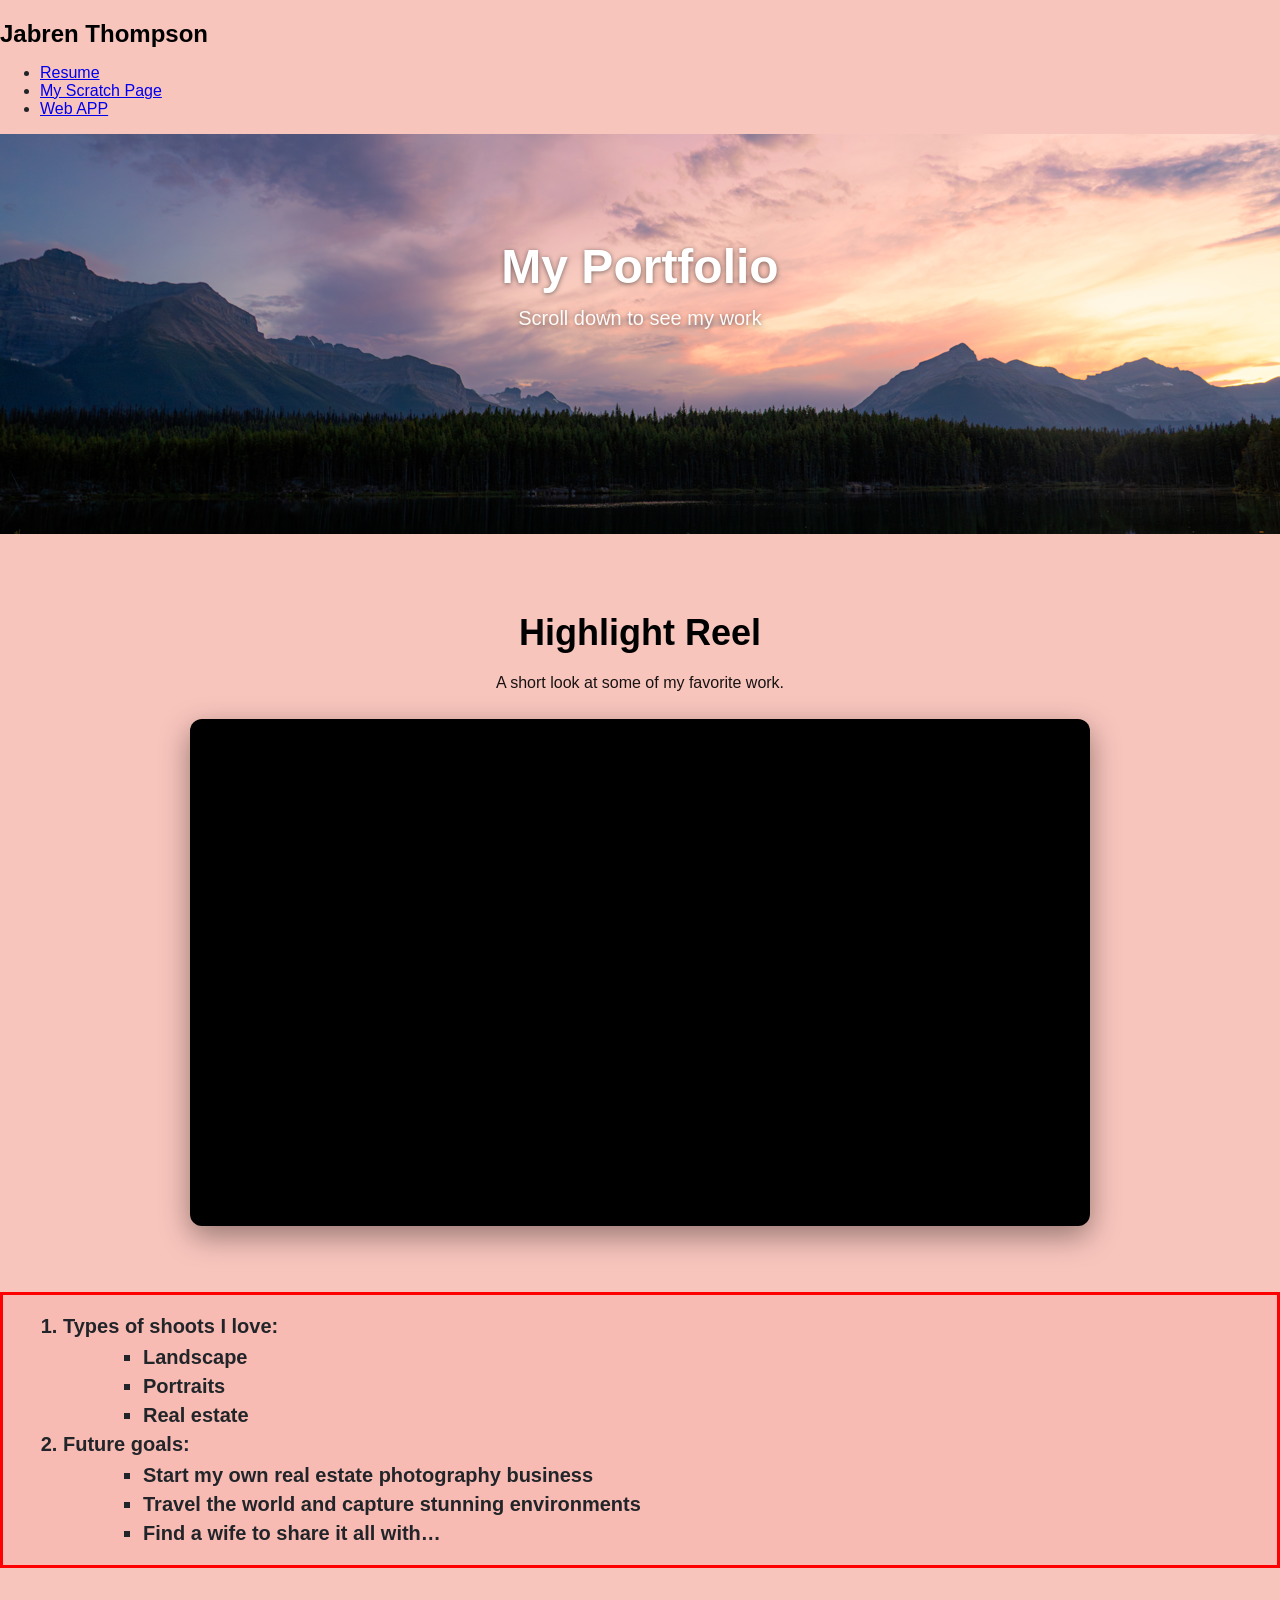
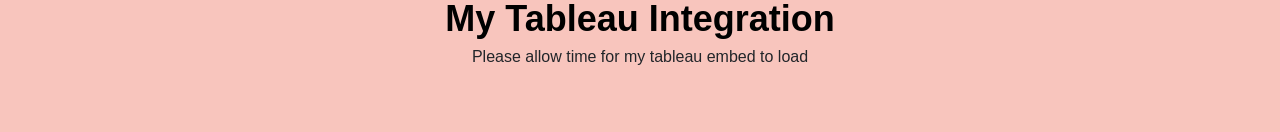
==== fromscratch.html @ 10fd50fd "Add files via upload" ====
<!DOCTYPE html>
<html lang="en">
<head>
    <meta charset="UTF-8">
    <meta name="viewport" content="width=device-width, initial-scale=1.0">
    <link rel="stylesheet" href="css/scratchstyles.css">
    <title>My Page From Scratch</title>     
</head>

<body>
         <nav>
            <div>
                <a href="#page-top"></a>
                <h1>Jabren Thompson</h1>
                <div class="collapse navbar-collapse" id="navbarResponsive">
                    <ul class="navbar-nav ms-auto">
                        <li class="nav-item"><a class="nav-link" href="index.html">Resume</a></li>
                        <li class="nav-item"><a class="nav-link" href="fromscratch.html">My Scratch Page</a></li>
                        <li class="nav-item"><a class="nav-link" href="webAPP.html">Web APP</a></li>
                    </ul>
                </div>
            </div>
        </nav>

    <!-- HERO SECTION -->
    <div class="hero-container">
        <img src="assets/img/Sunset-banff.png" alt="Sunset in Banff">

        <div class="hero-content">
            <h1 class="hero-title">My Portfolio</h1>
            <p class="hero-subtitle">Scroll down to see my work</p>
        </div>
    </div>

    <!-- VIDEO REEL SECTION -->
    <section id="reel">
        <div class="video-section">
            <h2>Highlight Reel</h2>
            <p class="video-subtitle">A short look at some of my favorite work.</p>

            <div class="video-container">
                <iframe
                    src="https://static1.squarespace.com/static/68d6d742d024cf2b338a4ec0/t/6933619b49ddef3ca492570e/1764975031119/AdvertIS201.mp4"
                    title="Embedded video"
                    frameborder="0"
                    allow="accelerometer; autoplay; clipboard-write; encrypted-media; gyroscope; picture-in-picture"
                    allowfullscreen>
                </iframe>
            </div>
        </div>
    </section><br>

<section class="styledlist">
  <div>
    <ol>
      <li>Types of shoots I love:
        <ul>
          <li>Landscape</li>
          <li>Portraits</li>
          <li>Real estate</li>
        </ul>
      </li>

      <li>Future goals:
        <ul>
          <li>Start my own real estate photography business</li>
          <li>Travel the world and capture stunning environments</li>
          <li>Find a wife to share it all with…</li>
        </ul>
      </li>
    </ol>
  </div>
</section>


    <section is="gallery">
            <div class="gallery-section">
                <h2>My Tableau Integration</h2>
                <a>Please allow time for my tableau embed to load</a><br><br>
            </div>
    </section><br>

<div class="tableau-wrapper" style="
    width: 100%;
    display: flex;
    justify-content: center;
    margin-top: 30px;
">
    <div class='tableauPlaceholder' id='viz1765050088493' style="
        position: relative;
        width: 90vw;          /* responsive width */
        max-width: 1400px;    /* keeps it from getting too wide */
        margin: 0 auto;
    ">
        <noscript>
            <a href='#'>
                <img
                    alt='viz'
                    src='https://public.tableau.com/static/images/62/62YQDCM4H/1.png'
                    style="border:none;"
                />
            </a>
        </noscript>

        <object class='tableauViz' style='display:none;'>
            <param name='host_url' value='https%3A%2F%2Fpublic.tableau.com%2F' />
            <param name='embed_code_version' value='3' />
            <param name='path' value='shared/62YQDCM4H' />
            <param name='toolbar' value='yes' />
            <param name='static_image' value='https://public.tableau.com/static/images/62/62YQDCM4H/1.png' />
            <param name='animate_transition' value='yes' />
            <param name='display_static_image' value='yes' />
            <param name='display_spinner' value='yes' />
            <param name='display_overlay' value='yes' />
            <param name='display_count' value='yes' />
            <param name='language' value='en-US' />
        </object>
    </div>
</div>

<script type='text/javascript'>
    var divElement = document.getElementById('viz1765050088493');
    var vizElement = divElement.getElementsByTagName('object')[0];

    // Responsive height: 75% of width (Tableau standard embed ratio)
    vizElement.style.width = "100%";
    vizElement.style.height = (divElement.offsetWidth * 0.75) + "px";

    var scriptElement = document.createElement('script');
    scriptElement.src = 'https://public.tableau.com/javascripts/api/viz_v1.js';
    vizElement.parentNode.insertBefore(scriptElement, vizElement);
</script>


</body>
</html>
---- css/scratchstyles.css ----
/* General page style */
body {
    font-family: "Lato", sans-serif;
    background-color: #f8f9fa;
    color: #212529;
    margin: 0;
    padding: 0;
}

/* Section headings */
h1, h2, h3 {
    font-weight: 700;
    color: #000000;
    margin-bottom: 0.5rem;
}

/* Paragraph styling */
p {
    line-height: 1.6;
    margin-bottom: 1rem;
}

/* ---------------------- */
/* HERO SECTION */
/* ---------------------- */

.hero-container {
    position: relative;
    width: 100%;
}

.hero-container img {
    width: 100%;
    height: auto;
    display: block;
}

/* Centers both heading + subheading together */
.hero-content {
    position: absolute;
    top:40%;               /* adjust up/down on image */
    left: 50%;
    transform: translate(-50%, -50%);
    text-align: center;
    color: white;
    text-shadow: 0 1px 5px rgba(0, 0, 0, 0.5); /* improves readability */
}

.hero-title {
    font-size: 3rem;
    font-weight: 700;
    margin: 0;
    color: white;
    text-shadow: 0 1px 5px rgba(0, 0, 0, 0.5); /* improves readability */
}

.hero-subtitle {
    font-size: 1.25rem;
    font-weight: 300;
    margin-top: 0.5rem;
    opacity: 0.95;
}

/* Mobile tweaks */
@media (max-width: 600px) {
    .hero-title {
        font-size: 2rem;
    }
    .hero-subtitle {
        font-size: 1rem;
    }
}

/* ---------------------- */
/* VIDEO SECTION */
/* ---------------------- */

#reel {
    padding: 3rem 1rem;
}

.video-section {
    max-width: 900px;
    margin: 0 auto;
    text-align: center;
}

.video-section h2 {
    font-size: 2.25rem;
    margin-bottom: 0.5rem;
}

.video-subtitle {
    margin-bottom: 1.5rem;
    opacity: 0.9;
    color: #000;
}

/* Responsive 16:9 wrapper */
.video-container {
    position: relative;
    width: 100%;
    max-width: 900px;
    margin: 0 auto;
    padding-bottom: 56.25%; /* 16:9 aspect ratio */
    height: 0;
    overflow: hidden;
    border-radius: 12px;
    box-shadow: 0 10px 30px rgba(0,0,0,0.4);
    background: #000;
}

.video-container iframe {
    position: absolute;
    top: 0;
    left: 0;
    width: 100%;
    height: 100%;
    border: 0;
}

.gallery-section {
    max-width: 900px;
    margin: 0 auto;
    text-align: center;
}

.gallery-section h2 {
    font-size: 2.25rem;
    margin-bottom: 0.5rem;
}

body {
    background-color: rgb(248, 197, 189);
}

.tableau {
    position: center;
}

.list_heading {
    font-size: medium;
}

.styledlist ol {
  font-size: 20px;
  font-weight: 600;
  margin-left: 20px;
}

.styledlist ul {
  margin-top: 8px;
  margin-left: 40px;
  list-style-type: square;
}

.styledlist li {
  margin-bottom: 6px;
}

.styledlist {
    border: 3px solid red;
    background-color: rgba(255, 0, 0, 0.05);
}
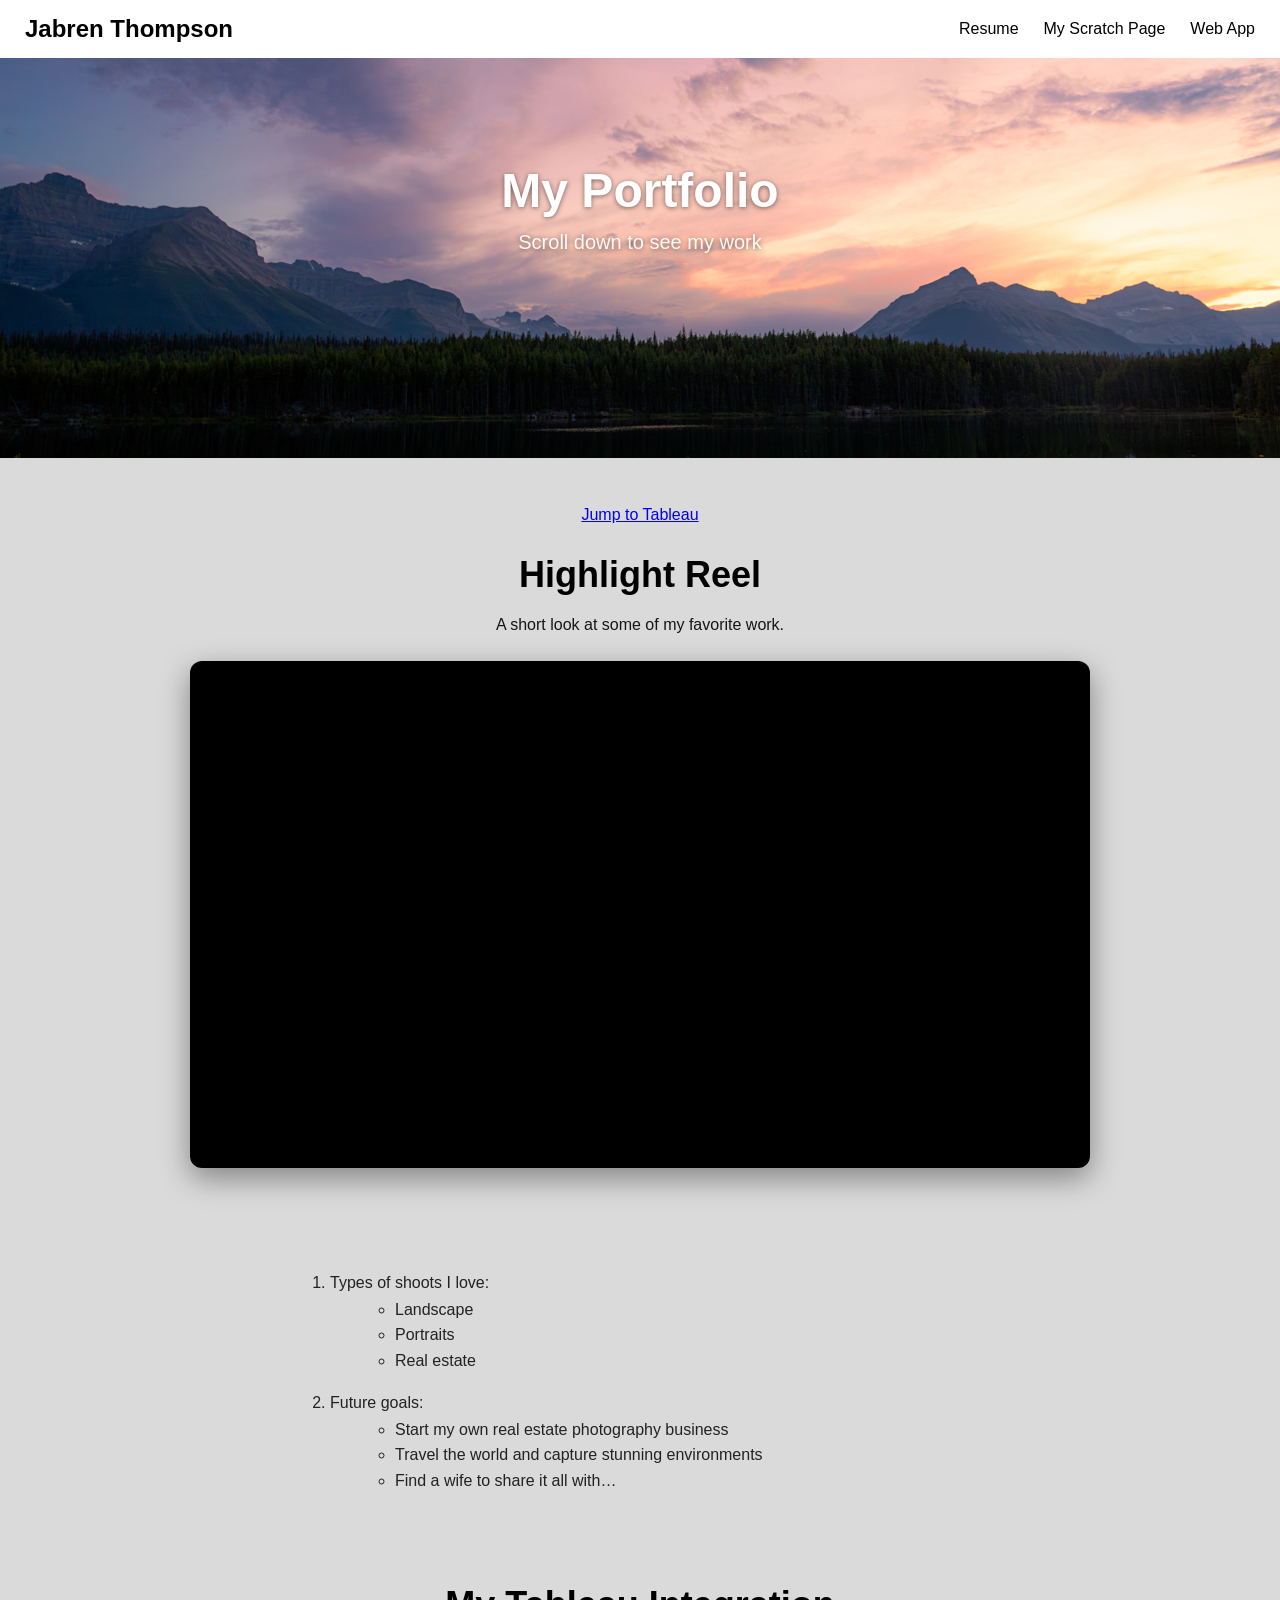
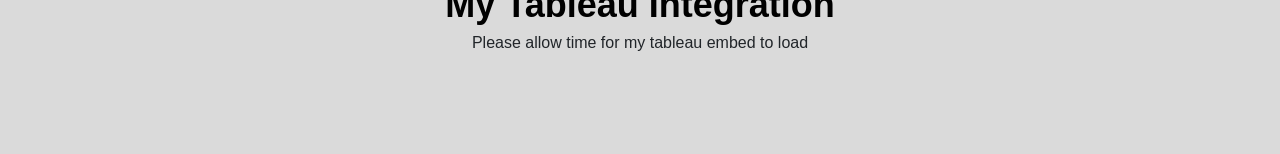
==== commit ad732c47: "Update fromscratch.html" ====
--- a/fromscratch.html
+++ b/fromscratch.html
@@ -8,25 +8,24 @@
 </head>
 
 <body>
-         <nav>
-            <div>
-                <a href="#page-top"></a>
-                <h1>Jabren Thompson</h1>
-                <div class="collapse navbar-collapse" id="navbarResponsive">
-                    <ul class="navbar-nav ms-auto">
-                        <li class="nav-item"><a class="nav-link" href="index.html">Resume</a></li>
-                        <li class="nav-item"><a class="nav-link" href="fromscratch.html">My Scratch Page</a></li>
-                        <li class="nav-item"><a class="nav-link" href="webAPP.html">Web APP</a></li>
-                    </ul>
-                </div>
-            </div>
-        </nav>
+         <nav class="navbar">
+    <div class="nav-container">
+        <h1 class="nav-title">Jabren Thompson</h1>
+
+        <div class="nav-links">
+            <a href="index.html">Resume</a>
+            <a href="fromscratch.html">My Scratch Page</a>
+            <a href="webAPP.html">Web App</a>
+        </div>
+    </div>
+</nav>
 
     <!-- HERO SECTION -->
     <div class="hero-container">
         <img src="assets/img/Sunset-banff.png" alt="Sunset in Banff">
 
         <div class="hero-content">
+            
             <h1 class="hero-title">My Portfolio</h1>
             <p class="hero-subtitle">Scroll down to see my work</p>
         </div>
@@ -35,6 +34,7 @@
     <!-- VIDEO REEL SECTION -->
     <section id="reel">
         <div class="video-section">
+            <a href="#Tableau">Jump to Tableau</a>
             <h2>Highlight Reel</h2>
             <p class="video-subtitle">A short look at some of my favorite work.</p>
 
@@ -65,7 +65,7 @@
         <ul>
           <li>Start my own real estate photography business</li>
           <li>Travel the world and capture stunning environments</li>
-          <li>Find a wife to share it all with…</li>
+          <li>Find a wife to share it all with…</li><br><br>
         </ul>
       </li>
     </ol>
@@ -73,10 +73,10 @@
 </section>
 
 
-    <section is="gallery">
+    <section is="gallery" id="Tableau">
             <div class="gallery-section">
                 <h2>My Tableau Integration</h2>
-                <a>Please allow time for my tableau embed to load</a><br><br>
+                <a>Please allow time for my tableau embed to load</a><br><br><br><br>
             </div>
     </section><br>
 
@@ -131,6 +131,22 @@
     vizElement.parentNode.insertBefore(scriptElement, vizElement);
 </script>
 
+<script>
+  window.addEventListener('load', function () {
+    if (window.location.hash) {
+      // Remove the hash from the URL
+      history.replaceState(
+        null,
+        document.title,
+        window.location.pathname + window.location.search
+      );
+      // Scroll to top
+      window.scrollTo(0, 0);
+    }
+  });
+</script>
+
+
 
 </body>
 </html>
--- a/css/scratchstyles.css
+++ b/css/scratchstyles.css
@@ -131,7 +131,7 @@
 }
 
 body {
-    background-color: rgb(248, 197, 189);
+    background-color: rgb(218, 218, 218);
 }
 
 .tableau {
@@ -142,24 +142,66 @@
     font-size: medium;
 }
 
-.styledlist ol {
-  font-size: 20px;
-  font-weight: 600;
-  margin-left: 20px;
-}
-
+/* Wrapper for the list section */
+.styledlist {
+    max-width: 700px;      
+    margin: 40px auto;     
+    padding: 0 20px;      
+    text-align: left;      
+}
+
+/* Style for numbered titles */
+.styledlist h3 {
+    font-size: 1.4rem;
+    margin-bottom: 10px;
+    color: #333;
+}
+
+/* Improve bullet list spacing */
 .styledlist ul {
-  margin-top: 8px;
-  margin-left: 40px;
-  list-style-type: square;
-}
-
+    margin: 5px 0 20px 25px; 
+    line-height: 1.6;      
+}
+
+/* Optional: soften the text slightly for aesthetic */
 .styledlist li {
-  margin-bottom: 6px;
-}
-
-.styledlist {
-    border: 3px solid red;
-    background-color: rgba(255, 0, 0, 0.05);
-}
-
+    font-size: 1rem;
+    color: #222;
+}
+
+/* NAVIGATION BAR */
+.navbar {
+    background-color: #ffffff;     /* dark slate */
+    padding: 15px 25px;
+    color: white;
+}
+
+.nav-container {
+    display: flex;
+    justify-content: space-between;
+    align-items: center;
+}
+
+.nav-title {
+    font-size: 1.5rem;
+    margin: 0;
+}
+
+.nav-links {
+    display: flex;
+    gap: 25px;    /* space between links */
+}
+
+.nav-links a {
+    color: #000000;                /* blue accent */
+    text-decoration: none;
+    font-weight: 500;
+    font-size: 1rem;
+}
+
+.nav-links a:hover {
+    text-decoration: underline;
+}
+
+
+
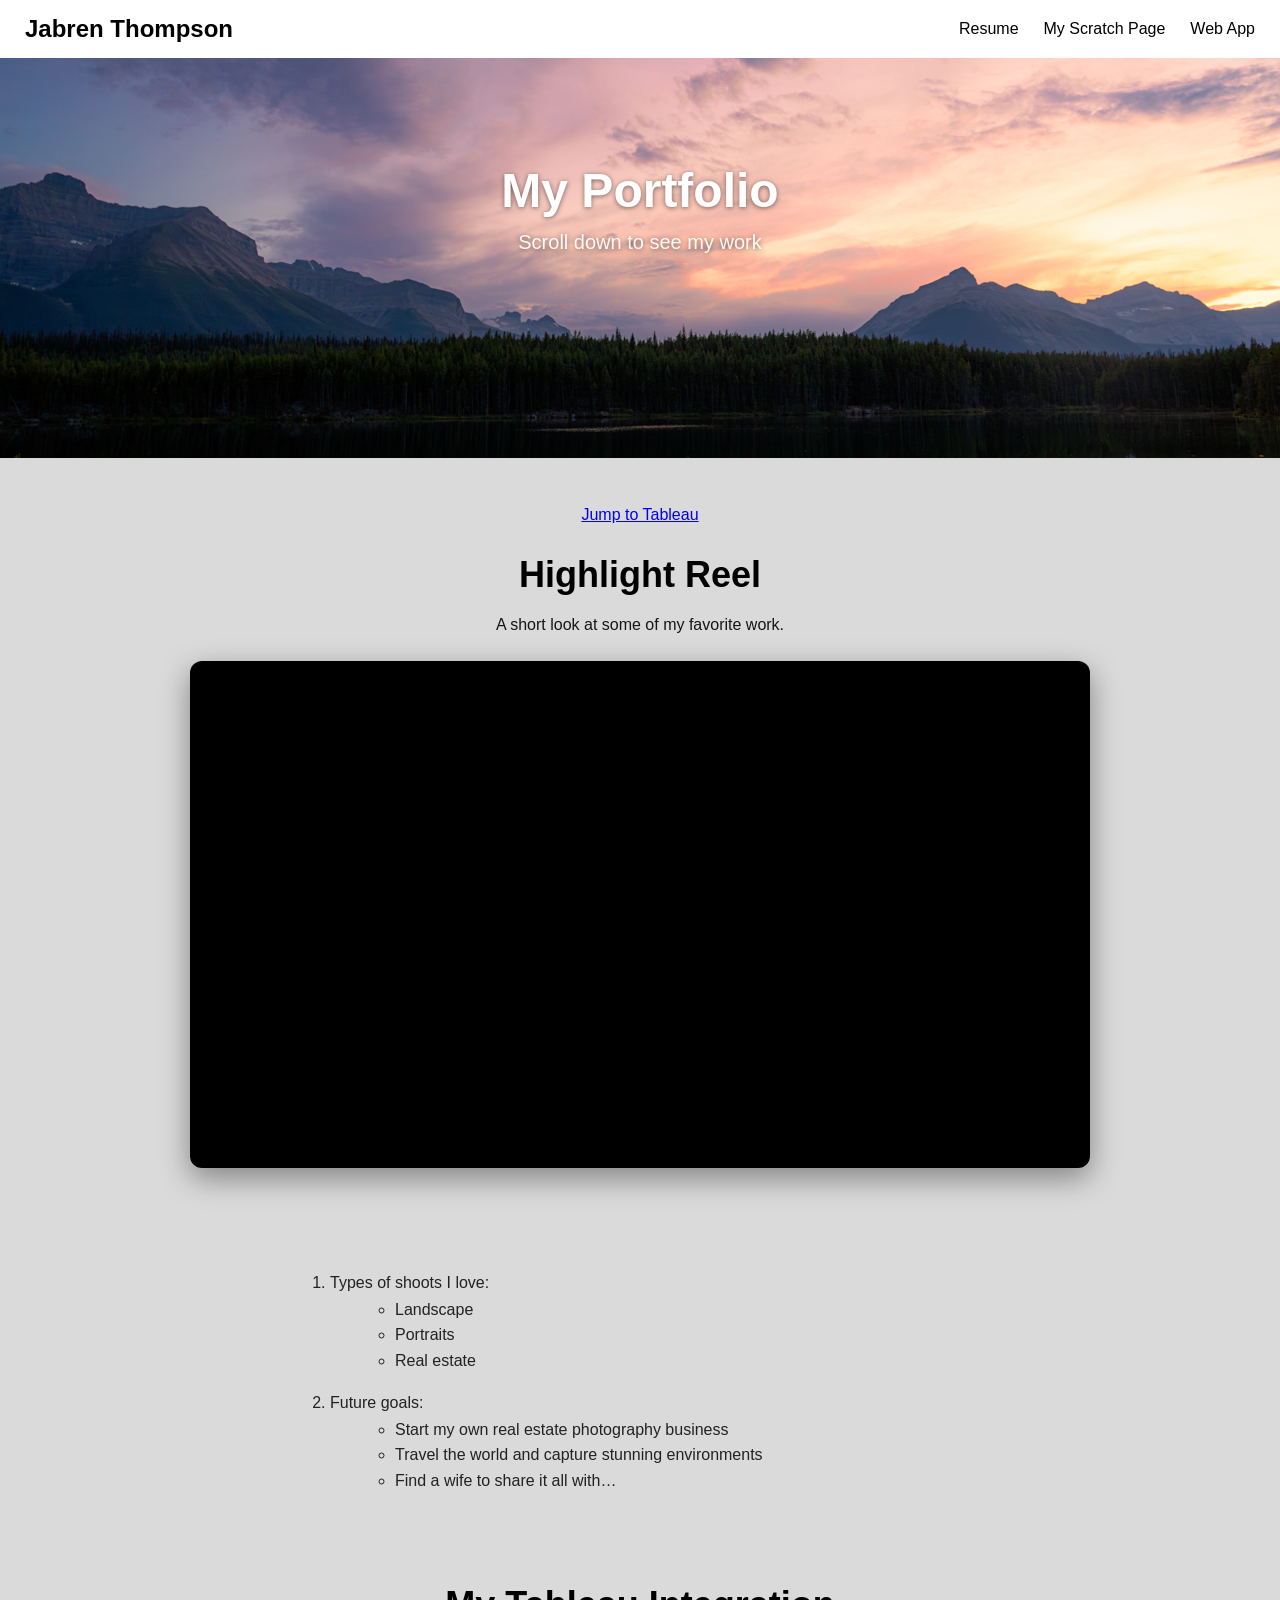
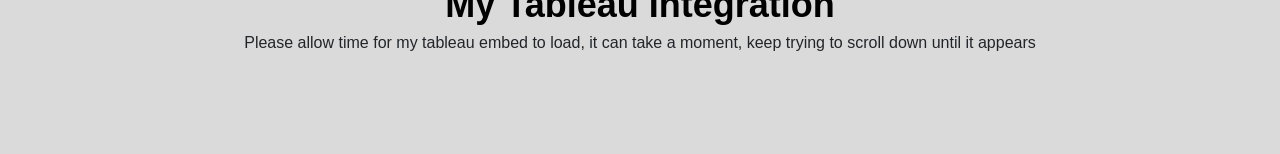
==== commit 34913c6b: "Update fromscratch.html" ====
--- a/fromscratch.html
+++ b/fromscratch.html
@@ -76,7 +76,7 @@
     <section is="gallery" id="Tableau">
             <div class="gallery-section">
                 <h2>My Tableau Integration</h2>
-                <a>Please allow time for my tableau embed to load</a><br><br><br><br>
+                <a>Please allow time for my tableau embed to load, it can take a moment, keep trying to scroll down until it appears</a><br><br><br><br>
             </div>
     </section><br>
 
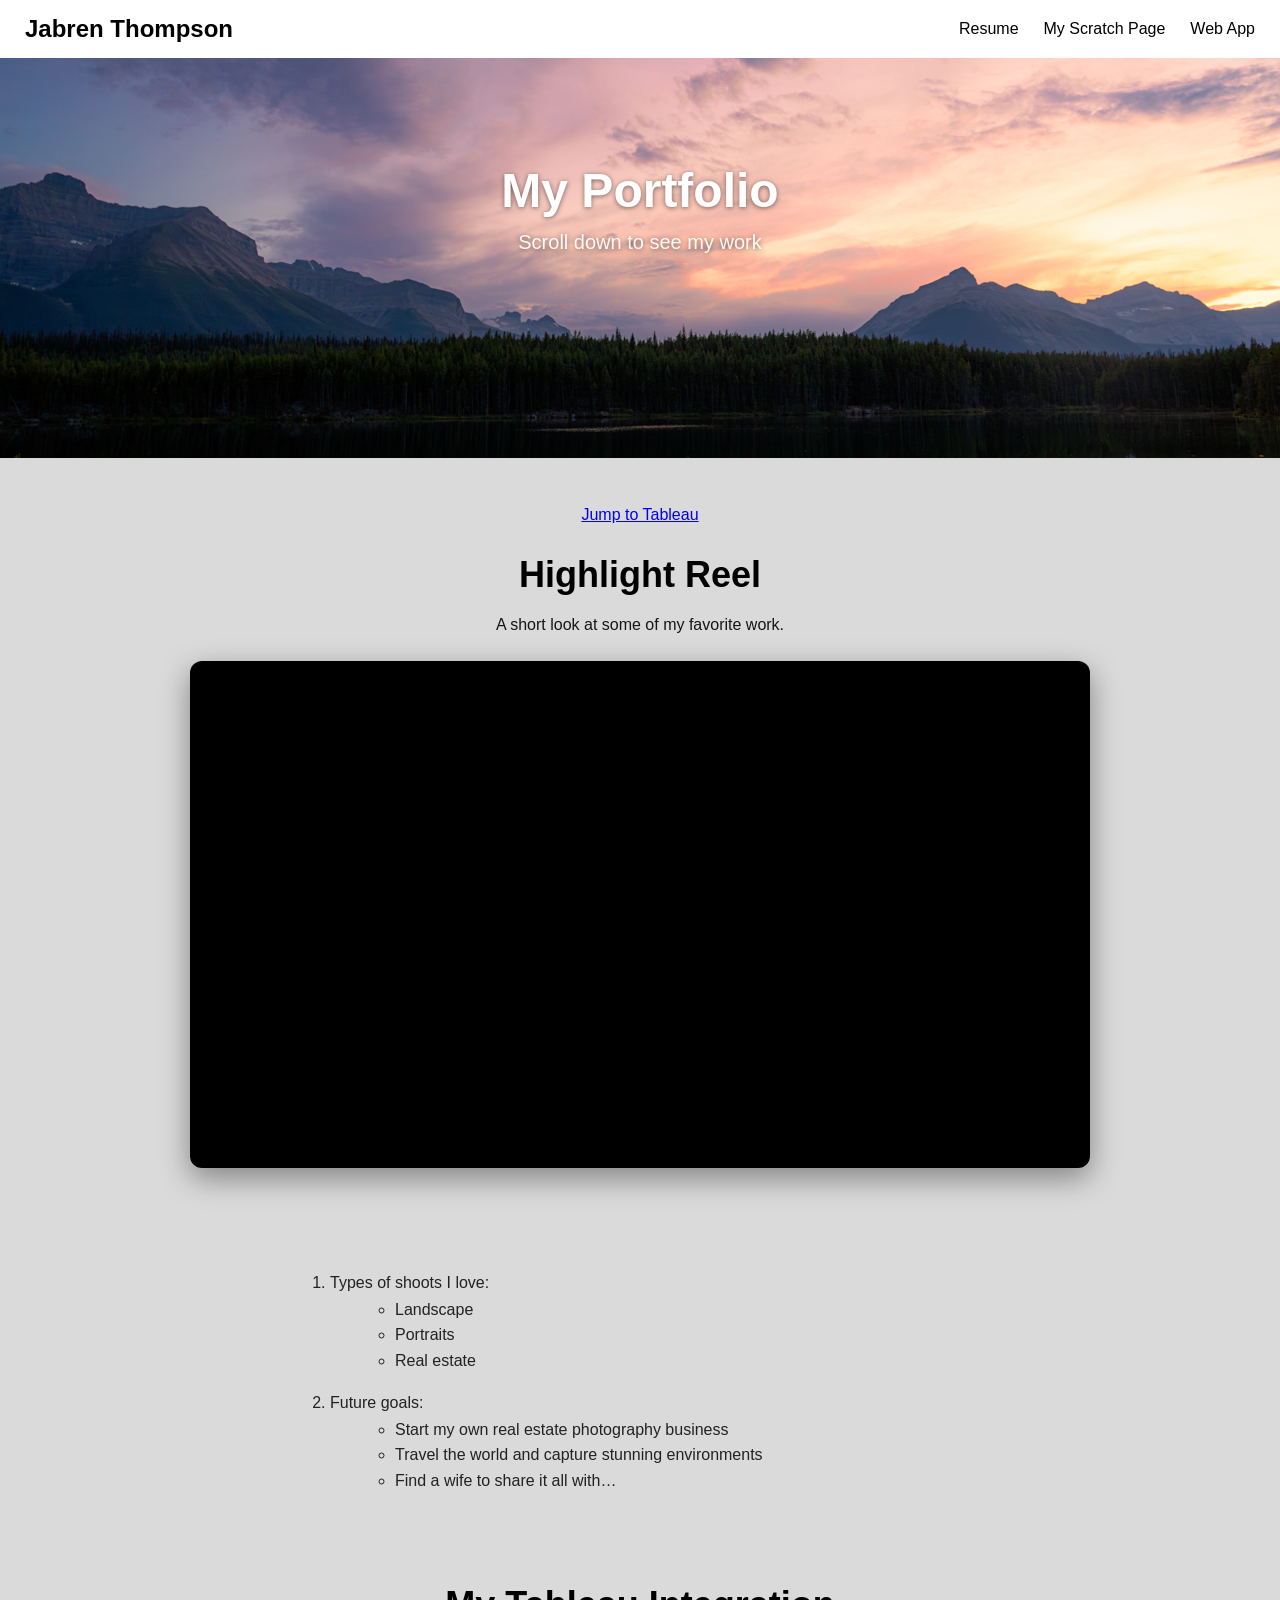
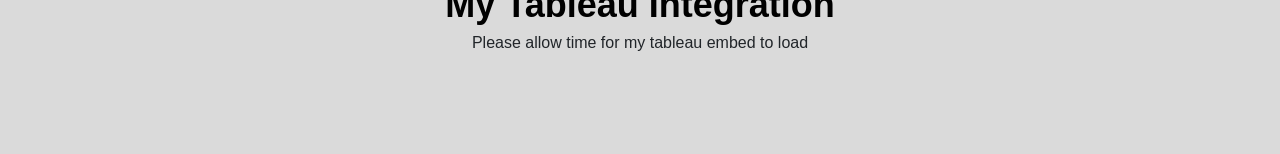
==== commit 96f0165a: "Update fromscratch.html" ====
--- a/fromscratch.html
+++ b/fromscratch.html
@@ -39,8 +39,8 @@
             <p class="video-subtitle">A short look at some of my favorite work.</p>
 
             <div class="video-container">
-                <iframe
-                    src="https://static1.squarespace.com/static/68d6d742d024cf2b338a4ec0/t/6933619b49ddef3ca492570e/1764975031119/AdvertIS201.mp4"
+                <iframe referrerpolicy="strict-origin-when-cross-origin"
+                    src="http://www.youtube-nocookie.com/embed/9H7GsphRClw"
                     title="Embedded video"
                     frameborder="0"
                     allow="accelerometer; autoplay; clipboard-write; encrypted-media; gyroscope; picture-in-picture"
@@ -76,7 +76,7 @@
     <section is="gallery" id="Tableau">
             <div class="gallery-section">
                 <h2>My Tableau Integration</h2>
-                <a>Please allow time for my tableau embed to load, it can take a moment, keep trying to scroll down until it appears</a><br><br><br><br>
+                <a>Please allow time for my tableau embed to load</a><br><br><br><br>
             </div>
     </section><br>
 
